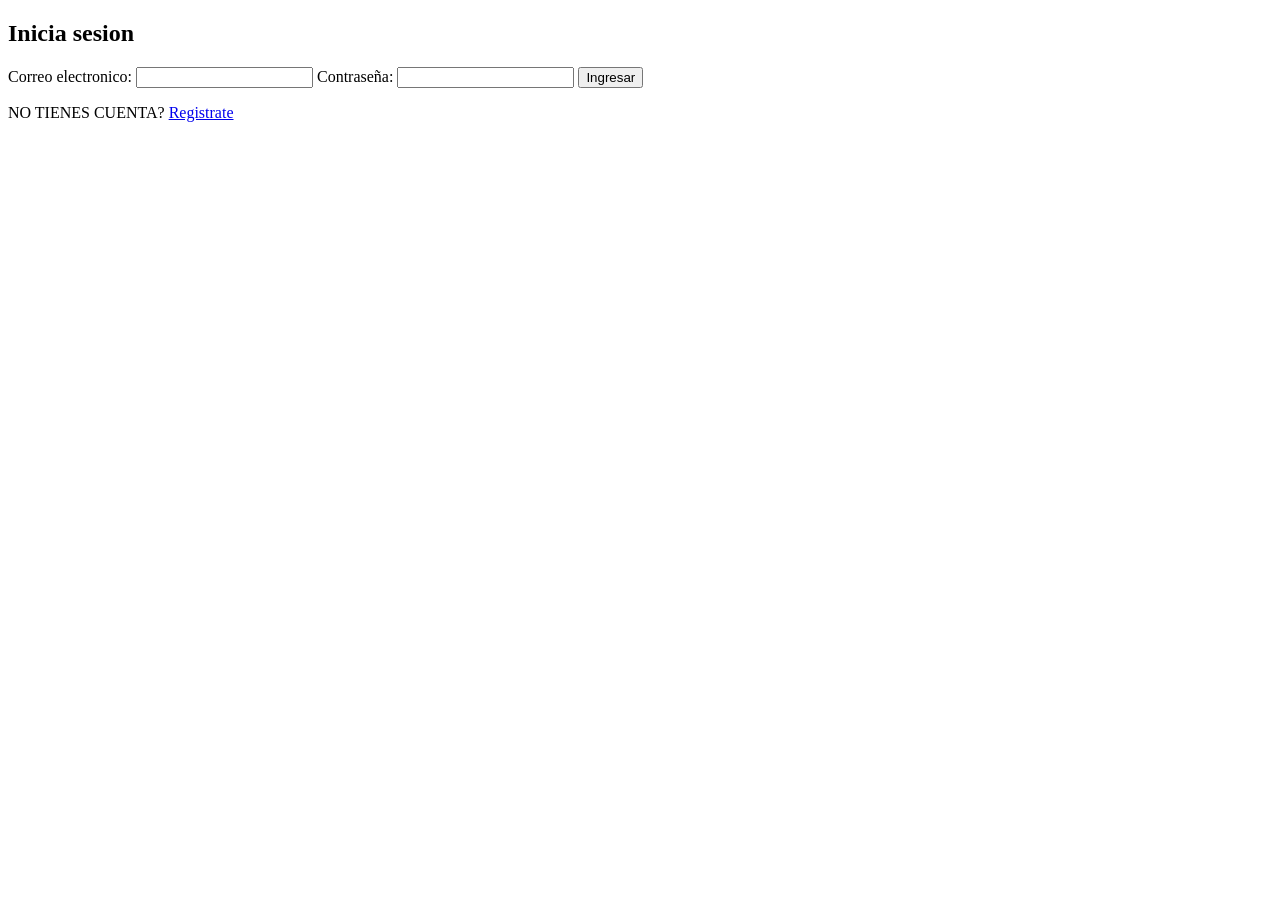
==== sesion#7/index.html @ bd0d79d9 "en la semana 7 se crearon nuevos documentos/archivos que es un login básico" ====
<!DOCTYPE html>
<html lang="en">
<head>
    <meta charset="UTF-8">
    <meta name="viewport" content="width=device-width, initial-scale=1.0">
    <title>Sesion7 - login</title>
</head>
<body>
    <div class="container">
        <h2>Inicia sesion</h2>

        <form id="loginFomr">
            <label>Correo electronico:</label>
            <input type="email" id="email"required>

            <label>Contraseña:</label>
            <input type="password" id="password"required>

            <button type="submit"> Ingresar</button>
        </form>
        <p id="error_message" style="color: aliceblue;"></p>
        <p>NO TIENES CUENTA? <a href="registro.html">Registrate</a></p>
    </div>
    <script src="script.js"></script>
</body>
</html>
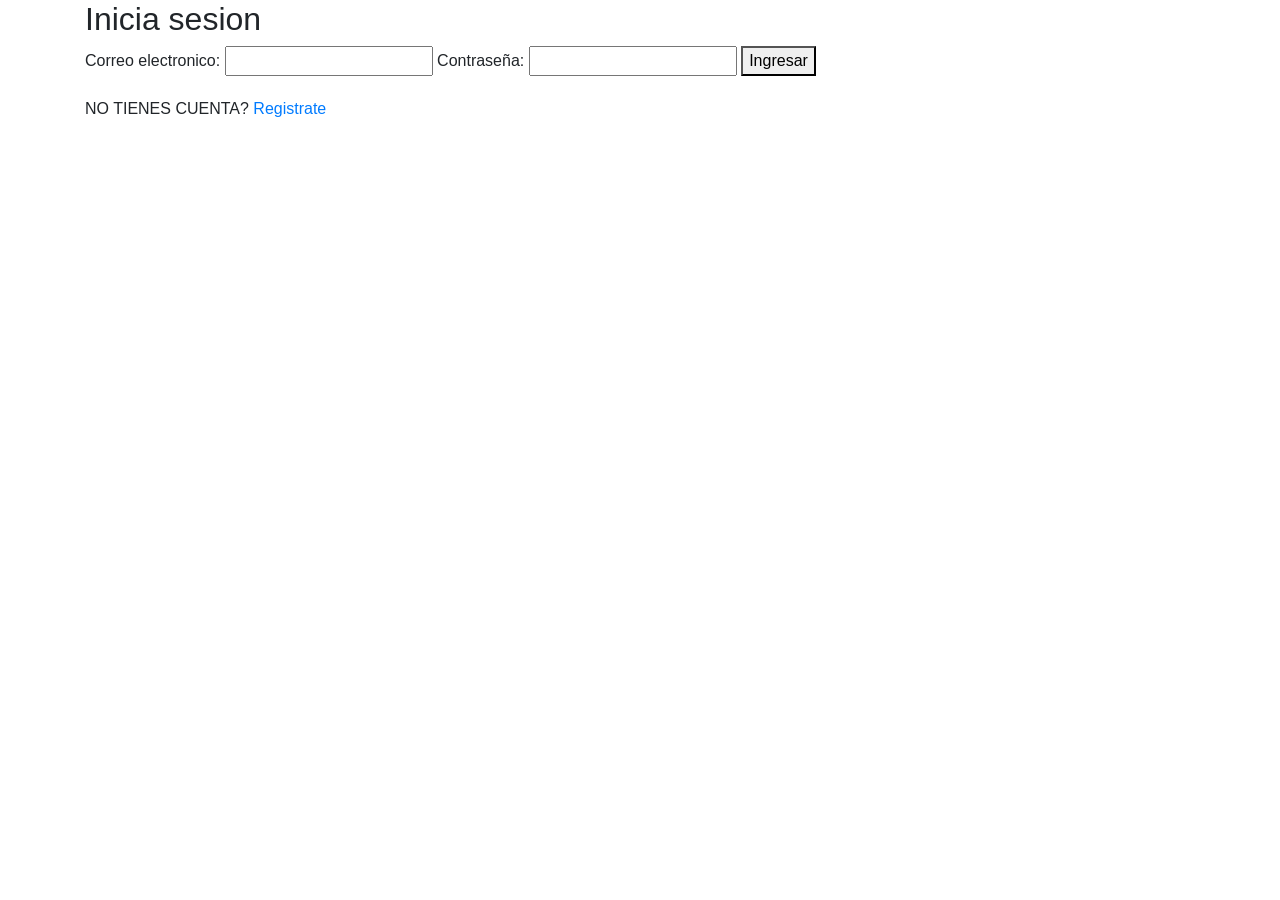
==== commit c4eafc58: "se rediseño el archivo de el registro de usuarios agregando nuevas funcionalidades." ====
--- a/sesion#7/index.html
+++ b/sesion#7/index.html
@@ -1,8 +1,10 @@
 <!DOCTYPE html>
-<html lang="en">
+<html lang="en" class="bg-white dark:bg-gray-950 scheme-dark">
 <head>
     <meta charset="UTF-8">
     <meta name="viewport" content="width=device-width, initial-scale=1.0">
+    <link rel="stylesheet" type="text/css" href="https://rsms.me/inter.css"/>
+    <link rel="stylesheet" type="text/css" href="bootstrap.css"/>
     <title>Sesion7 - login</title>
 </head>
 <body>
